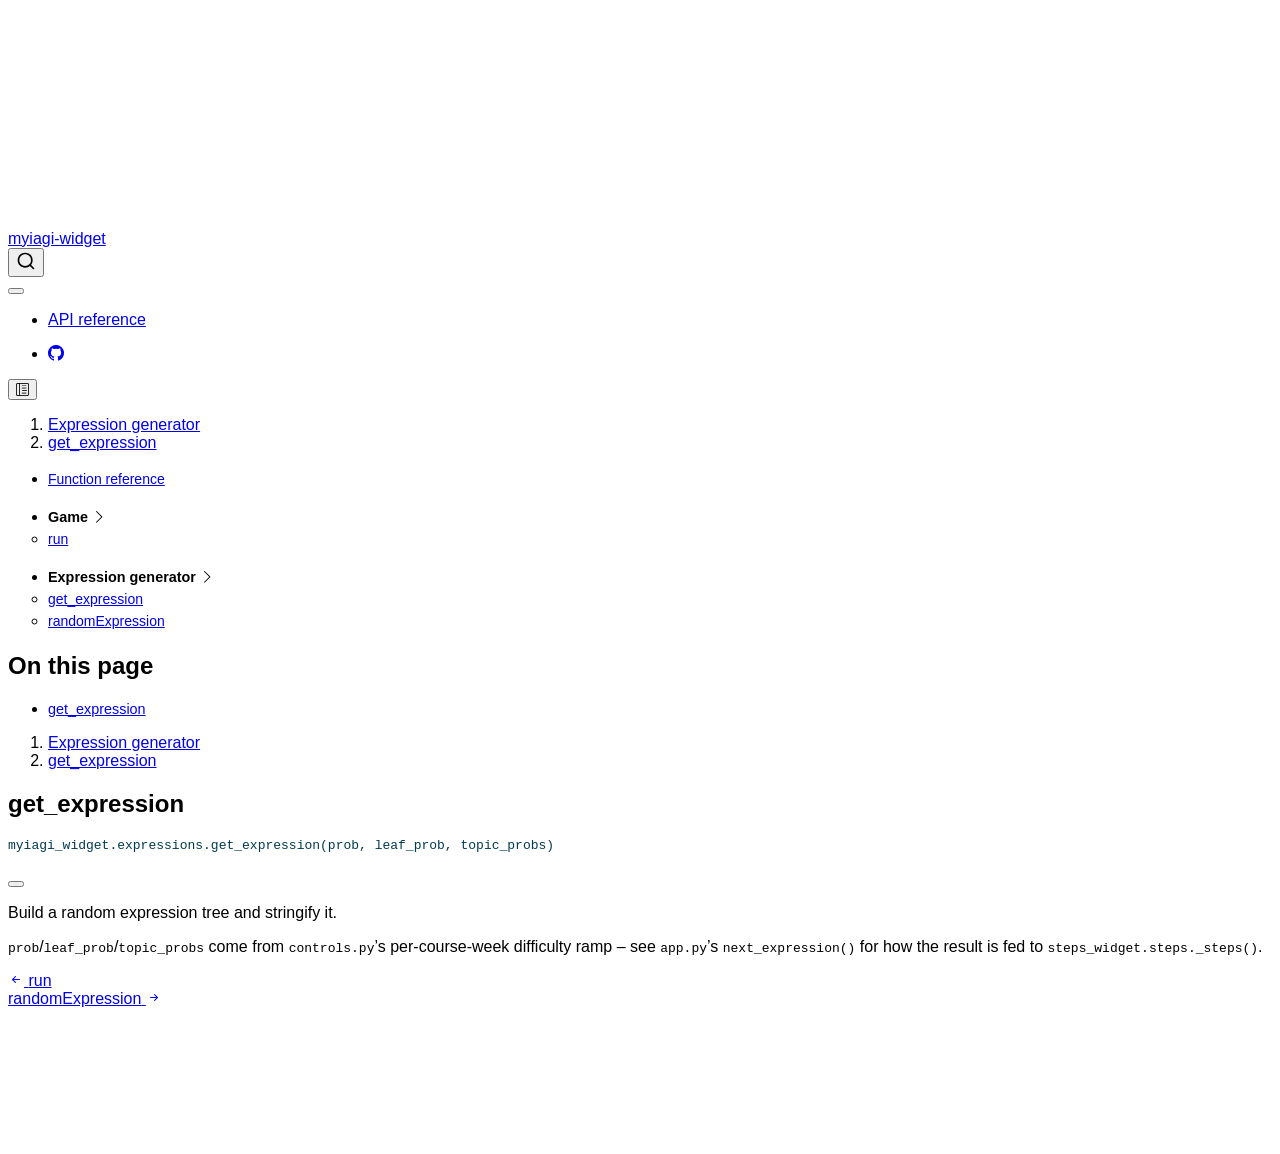
==== api/get_expression.html @ 59ad91d5 "Built site for gh-pages" ====
<!DOCTYPE html>
<html xmlns="http://www.w3.org/1999/xhtml" lang="en" xml:lang="en"><head>

<meta charset="utf-8">
<meta name="generator" content="quarto-1.9.38">

<meta name="viewport" content="width=device-width, initial-scale=1.0, user-scalable=yes">


<title>get_expression – myiagi-widget</title>
<style>
/* Default styles provided by pandoc.
** See https://pandoc.org/MANUAL.html#variables-for-html for config info.
*/
code{white-space: pre-wrap;}
span.smallcaps{font-variant: small-caps;}
div.columns{display: flex; gap: min(4vw, 1.5em);}
div.column{flex: auto; overflow-x: auto;}
div.hanging-indent{margin-left: 1.5em; text-indent: -1.5em;}
ul.task-list{list-style: none;}
ul.task-list li input[type="checkbox"] {
  width: 0.8em;
  margin: 0 0.8em 0.2em -1em; /* quarto-specific, see https://github.com/quarto-dev/quarto-cli/issues/4556 */ 
  vertical-align: middle;
}
/* CSS for syntax highlighting */
html { -webkit-text-size-adjust: 100%; }
pre > code.sourceCode { white-space: pre; position: relative; }
pre > code.sourceCode > span { display: inline-block; line-height: 1.25; }
pre > code.sourceCode > span:empty { height: 1.2em; }
.sourceCode { overflow: visible; }
code.sourceCode > span { color: inherit; text-decoration: inherit; }
div.sourceCode { margin: 1em 0; }
pre.sourceCode { margin: 0; }
@media screen {
div.sourceCode { overflow: auto; }
}
@media print {
pre > code.sourceCode { white-space: pre-wrap; }
pre > code.sourceCode > span { text-indent: -5em; padding-left: 5em; }
}
pre.numberSource code
  { counter-reset: source-line 0; }
pre.numberSource code > span
  { position: relative; left: -4em; counter-increment: source-line; }
pre.numberSource code > span > a:first-child::before
  { content: counter(source-line);
    position: relative; left: -1em; text-align: right; vertical-align: baseline;
    border: none; display: inline-block;
    -webkit-touch-callout: none; -webkit-user-select: none;
    -khtml-user-select: none; -moz-user-select: none;
    -ms-user-select: none; user-select: none;
    padding: 0 4px; width: 4em;
  }
pre.numberSource { margin-left: 3em;  padding-left: 4px; }
div.sourceCode
  {   }
@media screen {
pre > code.sourceCode > span > a:first-child::before { text-decoration: underline; }
}
</style>


<script src="../site_libs/quarto-nav/quarto-nav.js"></script>
<script src="../site_libs/quarto-nav/headroom.min.js"></script>
<script src="../site_libs/clipboard/clipboard.min.js"></script>
<script src="../site_libs/quarto-search/autocomplete.umd.js"></script>
<script src="../site_libs/quarto-search/fuse.min.js"></script>
<script src="../site_libs/quarto-search/quarto-search.js"></script>
<meta name="quarto:offset" content="../">
<link href="../api/randomExpression.html" rel="next">
<link href="../api/run.html" rel="prev">
<script src="../site_libs/quarto-html/quarto.js" type="module"></script>
<script src="../site_libs/quarto-html/tabsets/tabsets.js" type="module"></script>
<script src="../site_libs/quarto-html/popper.min.js"></script>
<script src="../site_libs/quarto-html/tippy.umd.min.js"></script>
<script src="../site_libs/quarto-html/anchor.min.js"></script>
<link href="../site_libs/quarto-html/tippy.css" rel="stylesheet">
<link href="../site_libs/quarto-html/quarto-syntax-highlighting-15634bcf2e68342d4ad2dfa704d543f6.css" rel="stylesheet" id="quarto-text-highlighting-styles">
<script src="../site_libs/bootstrap/bootstrap.min.js"></script>
<link href="../site_libs/bootstrap/bootstrap-icons.css" rel="stylesheet">
<link href="../site_libs/bootstrap/bootstrap-445b8638c3d06994fee0907d791121c4.min.css" rel="stylesheet" append-hash="true" id="quarto-bootstrap" data-mode="light">
<script id="quarto-search-options" type="application/json">{
  "location": "navbar",
  "copy-button": false,
  "collapse-after": 3,
  "panel-placement": "end",
  "type": "overlay",
  "limit": 50,
  "keyboard-shortcut": [
    "f",
    "/",
    "s"
  ],
  "show-item-context": false,
  "language": {
    "search-no-results-text": "No results",
    "search-matching-documents-text": "matching documents",
    "search-copy-link-title": "Copy link to search",
    "search-hide-matches-text": "Hide additional matches",
    "search-more-match-text": "more match in this document",
    "search-more-matches-text": "more matches in this document",
    "search-clear-button-title": "Clear",
    "search-text-placeholder": "",
    "search-detached-cancel-button-title": "Cancel",
    "search-submit-button-title": "Submit",
    "search-label": "Search"
  }
}</script>


<link rel="stylesheet" href="../api/_styles-quartodoc.css">
<link rel="stylesheet" href="../styles.css">
</head>

<body class="nav-sidebar floating nav-fixed quarto-light">

<div id="quarto-search-results"></div>
  <header id="quarto-header" class="headroom fixed-top">
    <nav class="navbar navbar-expand-lg " data-bs-theme="dark">
      <div class="navbar-container container-fluid">
      <div class="navbar-brand-container mx-auto">
    <a class="navbar-brand" href="../index.html">
    <span class="navbar-title">myiagi-widget</span>
    </a>
  </div>
            <div id="quarto-search" class="" title="Search"></div>
          <button class="navbar-toggler" type="button" data-bs-toggle="collapse" data-bs-target="#navbarCollapse" aria-controls="navbarCollapse" role="menu" aria-expanded="false" aria-label="Toggle navigation" onclick="if (window.quartoToggleHeadroom) { window.quartoToggleHeadroom(); }">
  <span class="navbar-toggler-icon"></span>
</button>
          <div class="collapse navbar-collapse" id="navbarCollapse">
            <ul class="navbar-nav navbar-nav-scroll me-auto">
  <li class="nav-item">
    <a class="nav-link" href="../api/"> 
<span class="menu-text">API reference</span></a>
  </li>  
</ul>
            <ul class="navbar-nav navbar-nav-scroll ms-auto">
  <li class="nav-item compact">
    <a class="nav-link" href="https://github.com/munch-group/myiagi-widget/"> <i class="bi bi-github" role="img">
</i> 
<span class="menu-text"></span></a>
  </li>  
</ul>
          </div> <!-- /navcollapse -->
            <div class="quarto-navbar-tools">
</div>
      </div> <!-- /container-fluid -->
    </nav>
  <nav class="quarto-secondary-nav">
    <div class="container-fluid d-flex">
      <button type="button" class="quarto-btn-toggle btn" data-bs-toggle="collapse" role="button" data-bs-target=".quarto-sidebar-collapse-item" aria-controls="quarto-sidebar" aria-expanded="false" aria-label="Toggle sidebar navigation" onclick="if (window.quartoToggleHeadroom) { window.quartoToggleHeadroom(); }">
        <i class="bi bi-layout-text-sidebar-reverse"></i>
      </button>
        <nav class="quarto-page-breadcrumbs" aria-label="breadcrumb"><ol class="breadcrumb"><li class="breadcrumb-item"><a href="../api/get_expression.html">Expression generator</a></li><li class="breadcrumb-item"><a href="../api/get_expression.html">get_expression</a></li></ol></nav>
        <a class="flex-grow-1" role="navigation" data-bs-toggle="collapse" data-bs-target=".quarto-sidebar-collapse-item" aria-controls="quarto-sidebar" aria-expanded="false" aria-label="Toggle sidebar navigation" onclick="if (window.quartoToggleHeadroom) { window.quartoToggleHeadroom(); }">      
        </a>
    </div>
  </nav>
</header>
<!-- content -->
<div id="quarto-content" class="quarto-container page-columns page-rows-contents page-layout-article page-navbar">
<!-- sidebar -->
  <nav id="quarto-sidebar" class="sidebar collapse collapse-horizontal quarto-sidebar-collapse-item sidebar-navigation floating overflow-auto">
    <div class="sidebar-menu-container"> 
    <ul class="list-unstyled mt-1">
        <li class="sidebar-item">
  <div class="sidebar-item-container"> 
  <a href="../api/index.html" class="sidebar-item-text sidebar-link">
 <span class="menu-text">Function reference</span></a>
  </div>
</li>
        <li class="sidebar-item sidebar-item-section">
      <div class="sidebar-item-container"> 
            <a class="sidebar-item-text sidebar-link text-start" data-bs-toggle="collapse" data-bs-target="#quarto-sidebar-section-1" role="navigation" aria-expanded="true">
 <span class="menu-text">Game</span></a>
          <a class="sidebar-item-toggle text-start" data-bs-toggle="collapse" data-bs-target="#quarto-sidebar-section-1" role="navigation" aria-expanded="true" aria-label="Toggle section">
            <i class="bi bi-chevron-right ms-2"></i>
          </a> 
      </div>
      <ul id="quarto-sidebar-section-1" class="collapse list-unstyled sidebar-section depth1 show">  
          <li class="sidebar-item">
  <div class="sidebar-item-container"> 
  <a href="../api/run.html" class="sidebar-item-text sidebar-link">
 <span class="menu-text">run</span></a>
  </div>
</li>
      </ul>
  </li>
        <li class="sidebar-item sidebar-item-section">
      <div class="sidebar-item-container"> 
            <a class="sidebar-item-text sidebar-link text-start" data-bs-toggle="collapse" data-bs-target="#quarto-sidebar-section-2" role="navigation" aria-expanded="true">
 <span class="menu-text">Expression generator</span></a>
          <a class="sidebar-item-toggle text-start" data-bs-toggle="collapse" data-bs-target="#quarto-sidebar-section-2" role="navigation" aria-expanded="true" aria-label="Toggle section">
            <i class="bi bi-chevron-right ms-2"></i>
          </a> 
      </div>
      <ul id="quarto-sidebar-section-2" class="collapse list-unstyled sidebar-section depth1 show">  
          <li class="sidebar-item">
  <div class="sidebar-item-container"> 
  <a href="../api/get_expression.html" class="sidebar-item-text sidebar-link active">
 <span class="menu-text">get_expression</span></a>
  </div>
</li>
          <li class="sidebar-item">
  <div class="sidebar-item-container"> 
  <a href="../api/randomExpression.html" class="sidebar-item-text sidebar-link">
 <span class="menu-text">randomExpression</span></a>
  </div>
</li>
      </ul>
  </li>
    </ul>
    </div>
</nav>
<div id="quarto-sidebar-glass" class="quarto-sidebar-collapse-item" data-bs-toggle="collapse" data-bs-target=".quarto-sidebar-collapse-item"></div>
<!-- margin-sidebar -->
    <div id="quarto-margin-sidebar" class="sidebar margin-sidebar">
        <nav id="TOC" role="doc-toc" class="toc-active">
    <h2 id="toc-title">On this page</h2>
   
  <ul>
  <li><a href="#myiagi_widget.expressions.get_expression" id="toc-myiagi_widget.expressions.get_expression" class="nav-link active" data-scroll-target="#myiagi_widget.expressions.get_expression">get_expression</a></li>
  </ul>
</nav>
    </div>
<!-- main -->
<main class="content" id="quarto-document-content"><header id="title-block-header" class="quarto-title-block"><nav class="quarto-page-breadcrumbs quarto-title-breadcrumbs d-none d-lg-block" aria-label="breadcrumb"><ol class="breadcrumb"><li class="breadcrumb-item"><a href="../api/get_expression.html">Expression generator</a></li><li class="breadcrumb-item"><a href="../api/get_expression.html">get_expression</a></li></ol></nav></header>




<section id="myiagi_widget.expressions.get_expression" class="level1">
<h1>get_expression</h1>
<div class="code-copy-outer-scaffold"><div class="sourceCode" id="cb1"><pre class="sourceCode python code-with-copy"><code class="sourceCode python"><span id="cb1-1"><a href="#cb1-1" aria-hidden="true" tabindex="-1"></a>myiagi_widget.expressions.get_expression(prob, leaf_prob, topic_probs)</span></code></pre></div><button title="Copy to Clipboard" class="code-copy-button"><i class="bi"></i></button></div>
<p>Build a random expression tree and stringify it.</p>
<p><code>prob</code>/<code>leaf_prob</code>/<code>topic_probs</code> come from <code>controls.py</code>’s per-course-week difficulty ramp – see <code>app.py</code>’s <code>next_expression()</code> for how the result is fed to <code>steps_widget.steps._steps()</code>.</p>


</section>

</main> <!-- /main -->
<script id="quarto-html-after-body" type="application/javascript">
  window.document.addEventListener("DOMContentLoaded", function (event) {
    const icon = "";
    const anchorJS = new window.AnchorJS();
    anchorJS.options = {
      placement: 'right',
      icon: icon
    };
    anchorJS.add('.anchored');
    const isCodeAnnotation = (el) => {
      for (const clz of el.classList) {
        if (clz.startsWith('code-annotation-')) {                     
          return true;
        }
      }
      return false;
    }
    const onCopySuccess = function(e) {
      // button target
      const button = e.trigger;
      // don't keep focus
      button.blur();
      // flash "checked"
      button.classList.add('code-copy-button-checked');
      var currentTitle = button.getAttribute("title");
      button.setAttribute("title", "Copied!");
      let tooltip;
      if (window.bootstrap) {
        button.setAttribute("data-bs-toggle", "tooltip");
        button.setAttribute("data-bs-placement", "left");
        button.setAttribute("data-bs-title", "Copied!");
        tooltip = new bootstrap.Tooltip(button, 
          { trigger: "manual", 
            customClass: "code-copy-button-tooltip",
            offset: [0, -8]});
        tooltip.show();    
      }
      setTimeout(function() {
        if (tooltip) {
          tooltip.hide();
          button.removeAttribute("data-bs-title");
          button.removeAttribute("data-bs-toggle");
          button.removeAttribute("data-bs-placement");
        }
        button.setAttribute("title", currentTitle);
        button.classList.remove('code-copy-button-checked');
      }, 1000);
      // clear code selection
      e.clearSelection();
    }
    const getTextToCopy = function(trigger) {
      const outerScaffold = trigger.parentElement.cloneNode(true);
      const codeEl = outerScaffold.querySelector('code');
      for (const childEl of codeEl.children) {
        if (isCodeAnnotation(childEl)) {
          childEl.remove();
        }
      }
      return codeEl.innerText;
    }
    const clipboard = new window.ClipboardJS('.code-copy-button:not([data-in-quarto-modal])', {
      text: getTextToCopy
    });
    clipboard.on('success', onCopySuccess);
    if (window.document.getElementById('quarto-embedded-source-code-modal')) {
      const clipboardModal = new window.ClipboardJS('.code-copy-button[data-in-quarto-modal]', {
        text: getTextToCopy,
        container: window.document.getElementById('quarto-embedded-source-code-modal')
      });
      clipboardModal.on('success', onCopySuccess);
    }
      var localhostRegex = new RegExp(/^(?:http|https):\/\/localhost\:?[0-9]*\//);
      var mailtoRegex = new RegExp(/^mailto:/);
        var filterRegex = new RegExp('/' + window.location.host + '/');
      var isInternal = (href) => {
          return filterRegex.test(href) || localhostRegex.test(href) || mailtoRegex.test(href);
      }
      // Inspect non-navigation links and adorn them if external
     var links = window.document.querySelectorAll('a[href]:not(.nav-link):not(.navbar-brand):not(.toc-action):not(.sidebar-link):not(.sidebar-item-toggle):not(.pagination-link):not(.no-external):not([aria-hidden]):not(.dropdown-item):not(.quarto-navigation-tool):not(.about-link)');
      for (var i=0; i<links.length; i++) {
        const link = links[i];
        if (!isInternal(link.href)) {
          // undo the damage that might have been done by quarto-nav.js in the case of
          // links that we want to consider external
          if (link.dataset.originalHref !== undefined) {
            link.href = link.dataset.originalHref;
          }
        }
      }
    function tippyHover(el, contentFn, onTriggerFn, onUntriggerFn) {
      const config = {
        allowHTML: true,
        maxWidth: 500,
        delay: 100,
        arrow: false,
        appendTo: function(el) {
            return el.parentElement;
        },
        interactive: true,
        interactiveBorder: 10,
        theme: 'quarto',
        placement: 'bottom-start',
      };
      if (contentFn) {
        config.content = contentFn;
      }
      if (onTriggerFn) {
        config.onTrigger = onTriggerFn;
      }
      if (onUntriggerFn) {
        config.onUntrigger = onUntriggerFn;
      }
      window.tippy(el, config); 
    }
    const noterefs = window.document.querySelectorAll('a[role="doc-noteref"]');
    for (var i=0; i<noterefs.length; i++) {
      const ref = noterefs[i];
      tippyHover(ref, function() {
        // use id or data attribute instead here
        let href = ref.getAttribute('data-footnote-href') || ref.getAttribute('href');
        try { href = new URL(href).hash; } catch {}
        const id = href.replace(/^#\/?/, "");
        const note = window.document.getElementById(id);
        if (note) {
          return note.innerHTML;
        } else {
          return "";
        }
      });
    }
    const xrefs = window.document.querySelectorAll('a.quarto-xref');
    const processXRef = (id, note) => {
      // Strip column container classes
      const stripColumnClz = (el) => {
        el.classList.remove("page-full", "page-columns");
        if (el.children) {
          for (const child of el.children) {
            stripColumnClz(child);
          }
        }
      }
      stripColumnClz(note)
      if (id === null || id.startsWith('sec-')) {
        // Special case sections, only their first couple elements
        const container = document.createElement("div");
        if (note.children && note.children.length > 2) {
          container.appendChild(note.children[0].cloneNode(true));
          for (let i = 1; i < note.children.length; i++) {
            const child = note.children[i];
            if (child.tagName === "P" && child.innerText === "") {
              continue;
            } else {
              container.appendChild(child.cloneNode(true));
              break;
            }
          }
          if (window.Quarto?.typesetMath) {
            window.Quarto.typesetMath(container);
          }
          return container.innerHTML
        } else {
          if (window.Quarto?.typesetMath) {
            window.Quarto.typesetMath(note);
          }
          return note.innerHTML;
        }
      } else {
        // Remove any anchor links if they are present
        const anchorLink = note.querySelector('a.anchorjs-link');
        if (anchorLink) {
          anchorLink.remove();
        }
        if (window.Quarto?.typesetMath) {
          window.Quarto.typesetMath(note);
        }
        if (note.classList.contains("callout")) {
          return note.outerHTML;
        } else {
          return note.innerHTML;
        }
      }
    }
    for (var i=0; i<xrefs.length; i++) {
      const xref = xrefs[i];
      tippyHover(xref, undefined, function(instance) {
        instance.disable();
        let url = xref.getAttribute('href');
        let hash = undefined; 
        if (url.startsWith('#')) {
          hash = url;
        } else {
          try { hash = new URL(url).hash; } catch {}
        }
        if (hash) {
          const id = hash.replace(/^#\/?/, "");
          const note = window.document.getElementById(id);
          if (note !== null) {
            try {
              const html = processXRef(id, note.cloneNode(true));
              instance.setContent(html);
            } finally {
              instance.enable();
              instance.show();
            }
          } else {
            // See if we can fetch this
            fetch(url.split('#')[0])
            .then(res => res.text())
            .then(html => {
              const parser = new DOMParser();
              const htmlDoc = parser.parseFromString(html, "text/html");
              const note = htmlDoc.getElementById(id);
              if (note !== null) {
                const html = processXRef(id, note);
                instance.setContent(html);
              } 
            }).finally(() => {
              instance.enable();
              instance.show();
            });
          }
        } else {
          // See if we can fetch a full url (with no hash to target)
          // This is a special case and we should probably do some content thinning / targeting
          fetch(url)
          .then(res => res.text())
          .then(html => {
            const parser = new DOMParser();
            const htmlDoc = parser.parseFromString(html, "text/html");
            const note = htmlDoc.querySelector('main.content');
            if (note !== null) {
              // This should only happen for chapter cross references
              // (since there is no id in the URL)
              // remove the first header
              if (note.children.length > 0 && note.children[0].tagName === "HEADER") {
                note.children[0].remove();
              }
              const html = processXRef(null, note);
              instance.setContent(html);
            } 
          }).finally(() => {
            instance.enable();
            instance.show();
          });
        }
      }, function(instance) {
      });
    }
        let selectedAnnoteEl;
        const selectorForAnnotation = ( cell, annotation) => {
          let cellAttr = 'data-code-cell="' + cell + '"';
          let lineAttr = 'data-code-annotation="' +  annotation + '"';
          const selector = 'span[' + cellAttr + '][' + lineAttr + ']';
          return selector;
        }
        const selectCodeLines = (annoteEl) => {
          const doc = window.document;
          const targetCell = annoteEl.getAttribute("data-target-cell");
          const targetAnnotation = annoteEl.getAttribute("data-target-annotation");
          const annoteSpan = window.document.querySelector(selectorForAnnotation(targetCell, targetAnnotation));
          const lines = annoteSpan.getAttribute("data-code-lines").split(",");
          const lineIds = lines.map((line) => {
            return targetCell + "-" + line;
          })
          let top = null;
          let height = null;
          let parent = null;
          if (lineIds.length > 0) {
              //compute the position of the single el (top and bottom and make a div)
              const el = window.document.getElementById(lineIds[0]);
              top = el.offsetTop;
              height = el.offsetHeight;
              parent = el.parentElement.parentElement;
            if (lineIds.length > 1) {
              const lastEl = window.document.getElementById(lineIds[lineIds.length - 1]);
              const bottom = lastEl.offsetTop + lastEl.offsetHeight;
              height = bottom - top;
            }
            if (top !== null && height !== null && parent !== null) {
              // cook up a div (if necessary) and position it 
              let div = window.document.getElementById("code-annotation-line-highlight");
              if (div === null) {
                div = window.document.createElement("div");
                div.setAttribute("id", "code-annotation-line-highlight");
                div.style.position = 'absolute';
                parent.appendChild(div);
              }
              div.style.top = top - 2 + "px";
              div.style.height = height + 4 + "px";
              div.style.left = 0;
              let gutterDiv = window.document.getElementById("code-annotation-line-highlight-gutter");
              if (gutterDiv === null) {
                gutterDiv = window.document.createElement("div");
                gutterDiv.setAttribute("id", "code-annotation-line-highlight-gutter");
                gutterDiv.style.position = 'absolute';
                const codeCell = window.document.getElementById(targetCell);
                const gutter = codeCell.querySelector('.code-annotation-gutter');
                gutter.appendChild(gutterDiv);
              }
              gutterDiv.style.top = top - 2 + "px";
              gutterDiv.style.height = height + 4 + "px";
            }
            selectedAnnoteEl = annoteEl;
          }
        };
        const unselectCodeLines = () => {
          const elementsIds = ["code-annotation-line-highlight", "code-annotation-line-highlight-gutter"];
          elementsIds.forEach((elId) => {
            const div = window.document.getElementById(elId);
            if (div) {
              div.remove();
            }
          });
          selectedAnnoteEl = undefined;
        };
          // Handle positioning of the toggle
      window.addEventListener(
        "resize",
        throttle(() => {
          elRect = undefined;
          if (selectedAnnoteEl) {
            selectCodeLines(selectedAnnoteEl);
          }
        }, 10)
      );
      function throttle(fn, ms) {
      let throttle = false;
      let timer;
        return (...args) => {
          if(!throttle) { // first call gets through
              fn.apply(this, args);
              throttle = true;
          } else { // all the others get throttled
              if(timer) clearTimeout(timer); // cancel #2
              timer = setTimeout(() => {
                fn.apply(this, args);
                timer = throttle = false;
              }, ms);
          }
        };
      }
        // Attach click handler to the DT
        const annoteDls = window.document.querySelectorAll('dt[data-target-cell]');
        for (const annoteDlNode of annoteDls) {
          annoteDlNode.addEventListener('click', (event) => {
            const clickedEl = event.target;
            if (clickedEl !== selectedAnnoteEl) {
              unselectCodeLines();
              const activeEl = window.document.querySelector('dt[data-target-cell].code-annotation-active');
              if (activeEl) {
                activeEl.classList.remove('code-annotation-active');
              }
              selectCodeLines(clickedEl);
              clickedEl.classList.add('code-annotation-active');
            } else {
              // Unselect the line
              unselectCodeLines();
              clickedEl.classList.remove('code-annotation-active');
            }
          });
        }
    const findCites = (el) => {
      const parentEl = el.parentElement;
      if (parentEl) {
        const cites = parentEl.dataset.cites;
        if (cites) {
          return {
            el,
            cites: cites.split(' ')
          };
        } else {
          return findCites(el.parentElement)
        }
      } else {
        return undefined;
      }
    };
    var bibliorefs = window.document.querySelectorAll('a[role="doc-biblioref"]');
    for (var i=0; i<bibliorefs.length; i++) {
      const ref = bibliorefs[i];
      const citeInfo = findCites(ref);
      if (citeInfo) {
        tippyHover(citeInfo.el, function() {
          var popup = window.document.createElement('div');
          citeInfo.cites.forEach(function(cite) {
            var citeDiv = window.document.createElement('div');
            citeDiv.classList.add('hanging-indent');
            citeDiv.classList.add('csl-entry');
            var biblioDiv = window.document.getElementById('ref-' + cite);
            if (biblioDiv) {
              citeDiv.innerHTML = biblioDiv.innerHTML;
            }
            popup.appendChild(citeDiv);
          });
          return popup.innerHTML;
        });
      }
    }
  });
  </script>
<nav class="page-navigation">
  <div class="nav-page nav-page-previous">
      <a href="../api/run.html" class="pagination-link" aria-label="run">
        <i class="bi bi-arrow-left-short"></i> <span class="nav-page-text">run</span>
      </a>          
  </div>
  <div class="nav-page nav-page-next">
      <a href="../api/randomExpression.html" class="pagination-link" aria-label="randomExpression">
        <span class="nav-page-text">randomExpression</span> <i class="bi bi-arrow-right-short"></i>
      </a>
  </div>
</nav>
</div> <!-- /content -->




</body></html>
---- site_libs/quarto-html/tippy.css ----
.tippy-box[data-animation=fade][data-state=hidden]{opacity:0}[data-tippy-root]{max-width:calc(100vw - 10px)}.tippy-box{position:relative;background-color:#333;color:#fff;border-radius:4px;font-size:14px;line-height:1.4;white-space:normal;outline:0;transition-property:transform,visibility,opacity}.tippy-box[data-placement^=top]>.tippy-arrow{bottom:0}.tippy-box[data-placement^=top]>.tippy-arrow:before{bottom:-7px;left:0;border-width:8px 8px 0;border-top-color:initial;transform-origin:center top}.tippy-box[data-placement^=bottom]>.tippy-arrow{top:0}.tippy-box[data-placement^=bottom]>.tippy-arrow:before{top:-7px;left:0;border-width:0 8px 8px;border-bottom-color:initial;transform-origin:center bottom}.tippy-box[data-placement^=left]>.tippy-arrow{right:0}.tippy-box[data-placement^=left]>.tippy-arrow:before{border-width:8px 0 8px 8px;border-left-color:initial;right:-7px;transform-origin:center left}.tippy-box[data-placement^=right]>.tippy-arrow{left:0}.tippy-box[data-placement^=right]>.tippy-arrow:before{left:-7px;border-width:8px 8px 8px 0;border-right-color:initial;transform-origin:center right}.tippy-box[data-inertia][data-state=visible]{transition-timing-function:cubic-bezier(.54,1.5,.38,1.11)}.tippy-arrow{width:16px;height:16px;color:#333}.tippy-arrow:before{content:"";position:absolute;border-color:transparent;border-style:solid}.tippy-content{position:relative;padding:5px 9px;z-index:1}
---- site_libs/quarto-html/quarto-syntax-highlighting-15634bcf2e68342d4ad2dfa704d543f6.css ----
/* quarto syntax highlight colors */
:root {
  --quarto-hl-ot-color: #003B4F;
  --quarto-hl-at-color: #657422;
  --quarto-hl-ss-color: #20794D;
  --quarto-hl-an-color: #5E5E5E;
  --quarto-hl-fu-color: #4758AB;
  --quarto-hl-st-color: #20794D;
  --quarto-hl-cf-color: #003B4F;
  --quarto-hl-op-color: #5E5E5E;
  --quarto-hl-er-color: #AD0000;
  --quarto-hl-bn-color: #AD0000;
  --quarto-hl-al-color: #AD0000;
  --quarto-hl-va-color: #111111;
  --quarto-hl-bu-color: inherit;
  --quarto-hl-ex-color: inherit;
  --quarto-hl-pp-color: #AD0000;
  --quarto-hl-in-color: #5E5E5E;
  --quarto-hl-vs-color: #20794D;
  --quarto-hl-wa-color: #5E5E5E;
  --quarto-hl-do-color: #5E5E5E;
  --quarto-hl-im-color: #00769E;
  --quarto-hl-ch-color: #20794D;
  --quarto-hl-dt-color: #AD0000;
  --quarto-hl-fl-color: #AD0000;
  --quarto-hl-co-color: #5E5E5E;
  --quarto-hl-cv-color: #5E5E5E;
  --quarto-hl-cn-color: #8f5902;
  --quarto-hl-sc-color: #5E5E5E;
  --quarto-hl-dv-color: #AD0000;
  --quarto-hl-kw-color: #003B4F;
}

/* other quarto variables */
:root {
  --quarto-font-monospace: SFMono-Regular, Menlo, Monaco, Consolas, "Liberation Mono", "Courier New", monospace;
}

/* syntax highlight based on Pandoc's rules */
pre > code.sourceCode > span {
  color: #003B4F;
}

code.sourceCode > span {
  color: #003B4F;
}

div.sourceCode,
div.sourceCode pre.sourceCode {
  color: #003B4F;
}

/* Normal */
code span {
  color: #003B4F;
}

/* Alert */
code span.al {
  color: #AD0000;
  font-style: inherit;
}

/* Annotation */
code span.an {
  color: #5E5E5E;
  font-style: inherit;
}

/* Attribute */
code span.at {
  color: #657422;
  font-style: inherit;
}

/* BaseN */
code span.bn {
  color: #AD0000;
  font-style: inherit;
}

/* BuiltIn */
code span.bu {
  font-style: inherit;
}

/* ControlFlow */
code span.cf {
  color: #003B4F;
  font-weight: bold;
  font-style: inherit;
}

/* Char */
code span.ch {
  color: #20794D;
  font-style: inherit;
}

/* Constant */
code span.cn {
  color: #8f5902;
  font-style: inherit;
}

/* Comment */
code span.co {
  color: #5E5E5E;
  font-style: inherit;
}

/* CommentVar */
code span.cv {
  color: #5E5E5E;
  font-style: italic;
}

/* Documentation */
code span.do {
  color: #5E5E5E;
  font-style: italic;
}

/* DataType */
code span.dt {
  color: #AD0000;
  font-style: inherit;
}

/* DecVal */
code span.dv {
  color: #AD0000;
  font-style: inherit;
}

/* Error */
code span.er {
  color: #AD0000;
  font-style: inherit;
}

/* Extension */
code span.ex {
  font-style: inherit;
}

/* Float */
code span.fl {
  color: #AD0000;
  font-style: inherit;
}

/* Function */
code span.fu {
  color: #4758AB;
  font-style: inherit;
}

/* Import */
code span.im {
  color: #00769E;
  font-style: inherit;
}

/* Information */
code span.in {
  color: #5E5E5E;
  font-style: inherit;
}

/* Keyword */
code span.kw {
  color: #003B4F;
  font-weight: bold;
  font-style: inherit;
}

/* Operator */
code span.op {
  color: #5E5E5E;
  font-style: inherit;
}

/* Other */
code span.ot {
  color: #003B4F;
  font-style: inherit;
}

/* Preprocessor */
code span.pp {
  color: #AD0000;
  font-style: inherit;
}

/* SpecialChar */
code span.sc {
  color: #5E5E5E;
  font-style: inherit;
}

/* SpecialString */
code span.ss {
  color: #20794D;
  font-style: inherit;
}

/* String */
code span.st {
  color: #20794D;
  font-style: inherit;
}

/* Variable */
code span.va {
  color: #111111;
  font-style: inherit;
}

/* VerbatimString */
code span.vs {
  color: #20794D;
  font-style: inherit;
}

/* Warning */
code span.wa {
  color: #5E5E5E;
  font-style: italic;
}

.prevent-inlining {
  content: "</";
}

/*# sourceMappingURL=f23921c56f73e400b49028c9186a1aa0.css.map */
---- api/_styles-quartodoc.css ----
/*
This file generated automatically by quartodoc version 0.11.1.
Modifications may be overwritten by quartodoc build. If you want to
customize styles, create a new .css file to avoid losing changes.
*/


/* styles for parameter tables, etc.. ----
*/

.doc-section dt code {
    background: none;
}

.doc-section dt {
    /* background-color: lightyellow; */
    display: block;
}

.doc-section dl dd {
    margin-left: 3rem;
}
---- styles.css ----
@import url('https://rsms.me/inter/inter.css');
html { font-family: 'Inter', sans-serif; }
@supports (font-variation-settings: normal) {
  html { font-family: 'Inter var', sans-serif; }
}

:root {
  --bs-body-font-family: inter;
  --bs-body-font-size: 16px;
}

/* css styles */

.cell-output pre code {
  white-space: pre-wrap;
}


/* sidebar formatting */

.sidebar a.nav-link {
  font-size: 14.4px;
  font-weight: 400;
}


.sidebar-item-container .text-start {
  font-weight: 600;
  font-size: 14.4px !important;
}

.sidebar-item-text {
  /*color: rgba(60, 60, 60, 0.7);*/
  font-weight: 500;
  font-size: 14px;
  line-height: 22px;
}

.sidebar-item {
  margin-top: 0px;
}

.sidebar-item-section {
  padding-top: 16px;
}

.sidebar-section {
  padding-left: 0px !important;
}

.sidebar-item-section .sidebar-item-section {
  padding-top: 0px;
  padding-left: 10px;
}


td:first-child {
  text-wrap: nowrap;
  text-size-adjust: 100%;
}

td:first-child a {
  word-break: normal;
}


/* Example Gallery */

.gallery .gallery-card-body {
    height: 250px;
    padding-bottom: 20px;
}

.gallery .gallery-card-cta {
  font-size: 32px;
  text-align: center;
  padding: 100px 45px 45px 45px;
  width: 100%;
  background-color: rgb(248, 249, 250);
}

.gallery a {
  text-decoration: none;
}


.gallery .gallery-card-body img {
    width: 100%;
    height: 100%;
    object-fit: contain;
}

.gallery .card-header {
    font-size: 14px;
    text-decoration: none;
    text-align: center;
}

.gallery .card-header h6 {
  margin-top: 0.5rem;
}

.gallery .card-header a {
    text-decoration: none;
}

.gallery-links ul {
  list-style-type: none;
}

.gallery-links li {
  display: inline;
  margin-right: 60px;

}
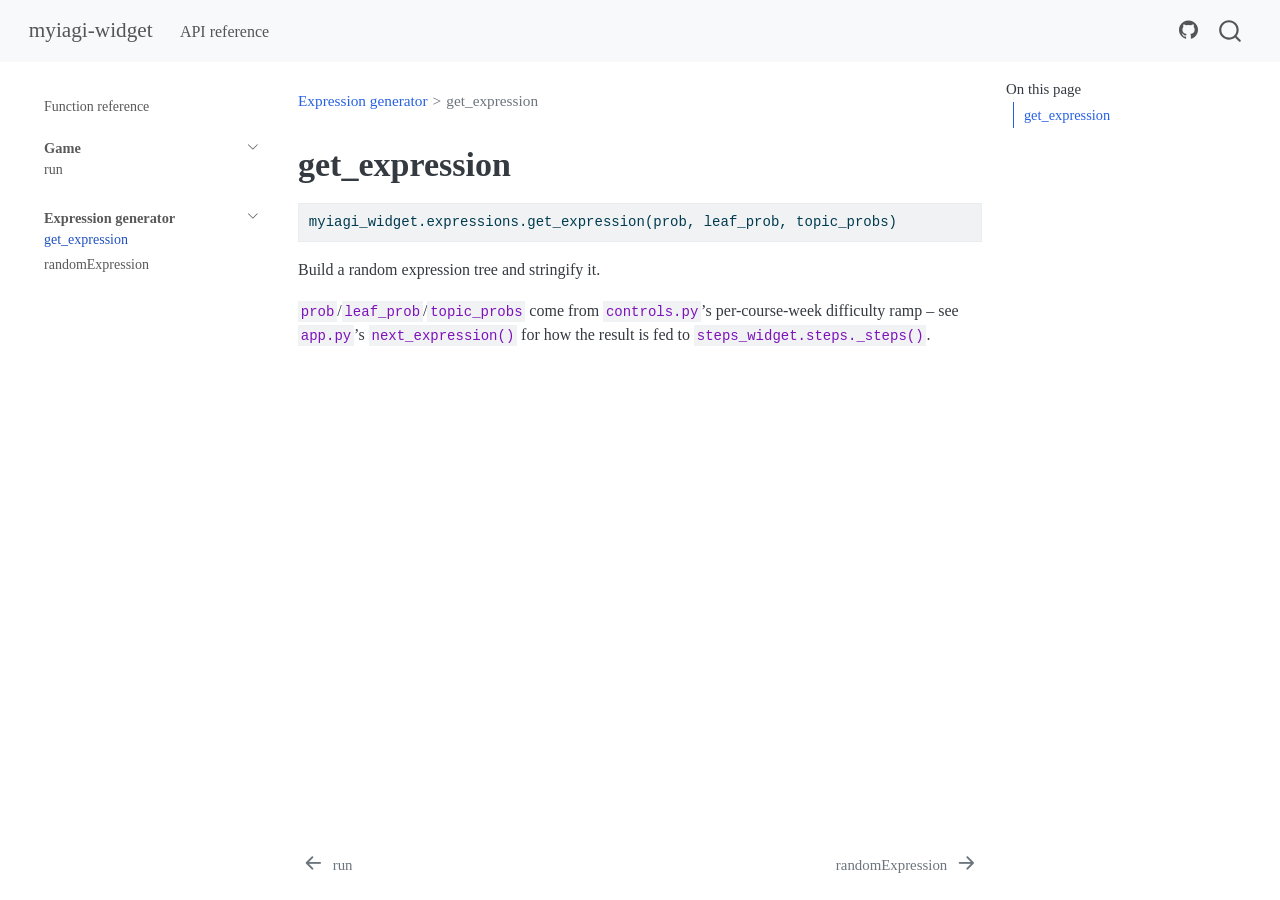
==== commit a87cf345: "Built site for gh-pages" ====
--- a/api/get_expression.html
+++ b/api/get_expression.html
@@ -79,7 +79,7 @@
 <link href="../site_libs/quarto-html/quarto-syntax-highlighting-15634bcf2e68342d4ad2dfa704d543f6.css" rel="stylesheet" id="quarto-text-highlighting-styles">
 <script src="../site_libs/bootstrap/bootstrap.min.js"></script>
 <link href="../site_libs/bootstrap/bootstrap-icons.css" rel="stylesheet">
-<link href="../site_libs/bootstrap/bootstrap-445b8638c3d06994fee0907d791121c4.min.css" rel="stylesheet" append-hash="true" id="quarto-bootstrap" data-mode="light">
+<link href="../site_libs/bootstrap/bootstrap-c98d9d0b3b0a085d3ddf71e6e91476d8.min.css" rel="stylesheet" append-hash="true" id="quarto-bootstrap" data-mode="light">
 <script id="quarto-search-options" type="application/json">{
   "location": "navbar",
   "copy-button": false,
@@ -313,7 +313,7 @@
     }
       var localhostRegex = new RegExp(/^(?:http|https):\/\/localhost\:?[0-9]*\//);
       var mailtoRegex = new RegExp(/^mailto:/);
-        var filterRegex = new RegExp('/' + window.location.host + '/');
+        var filterRegex = new RegExp("https:\/\/munch-group\.github\.io\/myiagi-widget\/");
       var isInternal = (href) => {
           return filterRegex.test(href) || localhostRegex.test(href) || mailtoRegex.test(href);
       }
